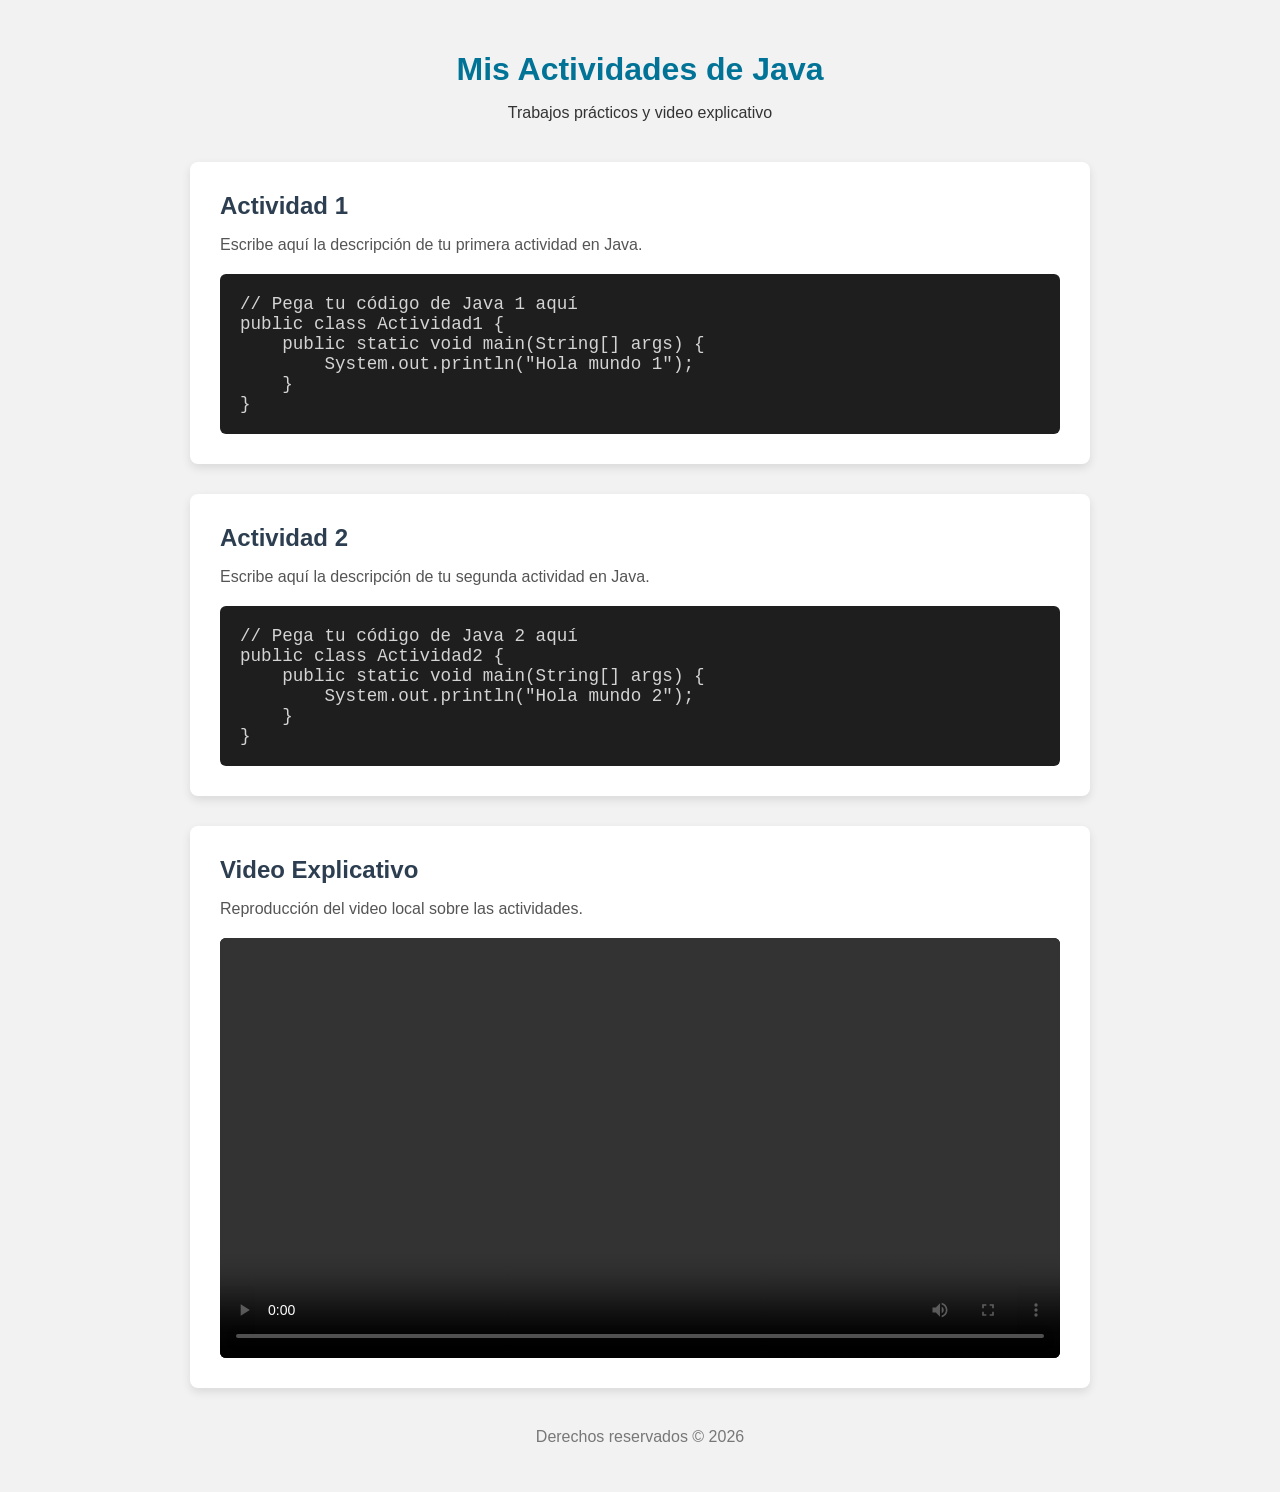
==== Principal/index.html @ 5158c772 "avance 2" ====
<!DOCTYPE html>
<html lang="es">
<head>
    <meta charset="UTF-8">
    <meta name="viewport" content="width=device-width, initial-scale=1.0">
    <title>Mis Actividades de Java</title>
    <link rel="stylesheet" href="style.css">
</head>
<body>

    <header class="encabezado">
        <h1>Mis Actividades de Java</h1>
        <p>Trabajos prácticos y video explicativo</p>
    </header>

    <main class="contenedor-principal">

        <!-- ACTIVIDAD 1 -->
        <section class="tarjeta">
            <h2>Actividad 1</h2>
            <p>Escribe aquí la descripción de tu primera actividad en Java.</p>
            
            <div class="caja-codigo">
                <!-- Puedes cambiar esto por <textarea> si quieres escribir código libremente -->
                <pre><code>// Pega tu código de Java 1 aquí
public class Actividad1 {
    public static void main(String[] args) {
        System.out.println("Hola mundo 1");
    }
}</code></pre>
            </div>
        </section>

        <!-- ACTIVIDAD 2 -->
        <section class="tarjeta">
            <h2>Actividad 2</h2>
            <p>Escribe aquí la descripción de tu segunda actividad en Java.</p>
            
            <div class="caja-codigo">
                <pre><code>// Pega tu código de Java 2 aquí
public class Actividad2 {
    public static void main(String[] args) {
        System.out.println("Hola mundo 2");
    }
}</code></pre>
            </div>
        </section>

        <!-- SECCIÓN DE VIDEO LOCAL -->
        <section class="tarjeta">
            <h2>Video Explicativo</h2>
            <p>Reproducción del video local sobre las actividades.</p>
            
            <div class="contenedor-video">
                <!-- Cambia "mi_video.mp4" por la ruta o nombre de tu archivo de video local -->
                <video src="mi_video.mp4" controls width="100%">
                    Tu navegador no soporta la reproducción de videos.
                </video>
            </div>
        </section>

    </main>

    <footer class="pie-pagina">
        <p>Derechos reservados &copy; 2026</p>
    </footer>

</body>
</html>
---- Principal/style.css ----
/* Estilos generales y sencillos */
body {
    font-family: Arial, sans-serif;
    background-color: #f2f2f2;
    color: #333;
    margin: 0;
    padding: 30px;
}

/* Encabezado */
.encabezado {
    text-align: center;
    margin-bottom: 40px;
}

.encabezado h1 {
    color: #007396;
    margin-bottom: 5px;
}

/* Contenedor principal que organiza todo hacia abajo */
.contenedor-principal {
    max-width: 900px;
    margin: 0 auto;
    display: flex;
    flex-direction: column;
    gap: 30px; /* Separación vertical entre cada sección */
}

/* Estilo de las tarjetas (grandes y cómodas) */
.tarjeta {
    background-color: #ffffff;
    padding: 30px;
    border-radius: 8px;
    box-shadow: 0 4px 10px rgba(0, 0, 0, 0.1);
}

.tarjeta h2 {
    color: #2c3e50;
    margin-top: 0;
    margin-bottom: 10px;
}

.tarjeta p {
    color: #555;
    margin-bottom: 20px;
}

/* Espacio grande para el código de Java */
.caja-codigo {
    background-color: #1e1e1e;
    color: #d4d4d4;
    padding: 20px;
    border-radius: 6px;
    font-family: monospace;
    font-size: 1.1rem;
    overflow-x: auto; /* Permite deslizar si el código es muy largo */
}

.caja-codigo pre {
    margin: 0;
}

/* Contenedor del video local */
.contenedor-video {
    text-align: center;
    background-color: #000;
    border-radius: 6px;
    overflow: hidden;
}

.contenedor-video video {
    display: block;
    max-height: 500px; /* Limita un poco la altura máxima si el video es gigante */
    margin: 0 auto;
}

/* Pie de página */
.pie-pagina {
    text-align: center;
    margin-top: 40px;
    color: #777;
}
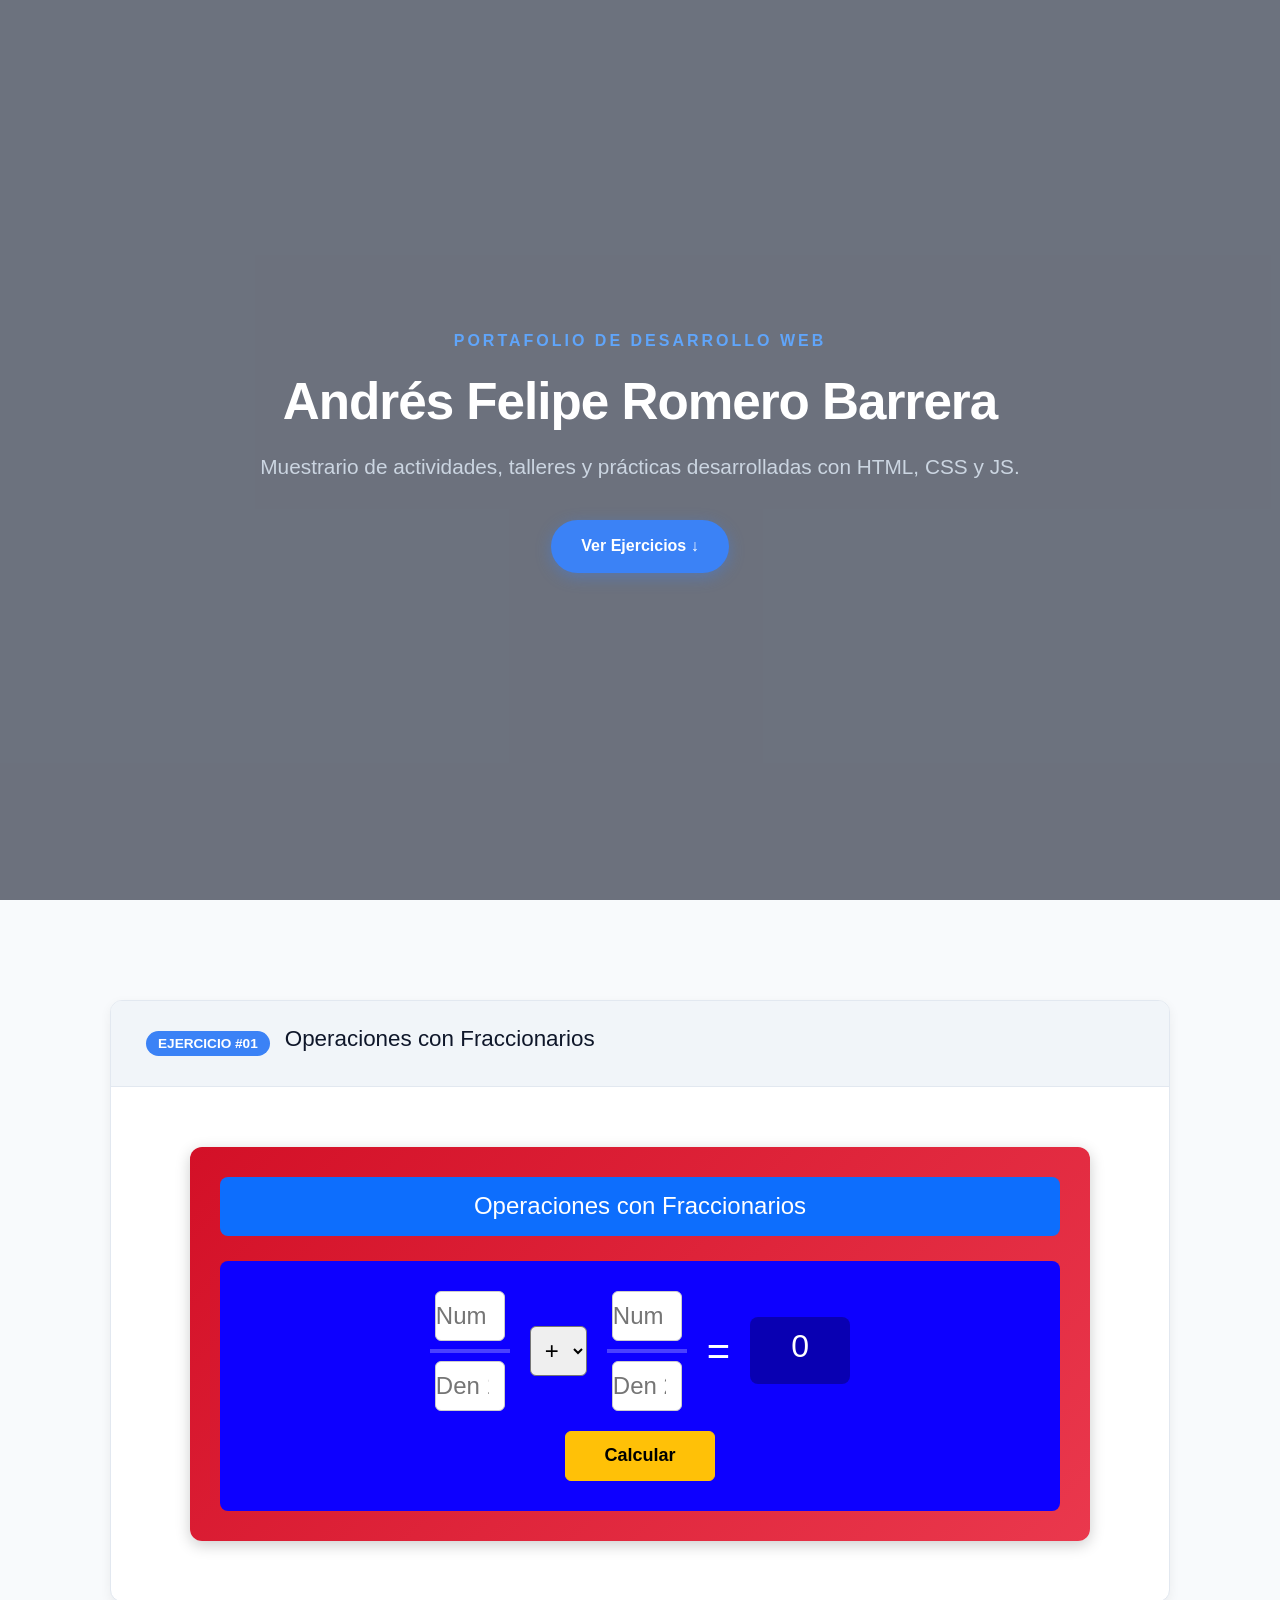
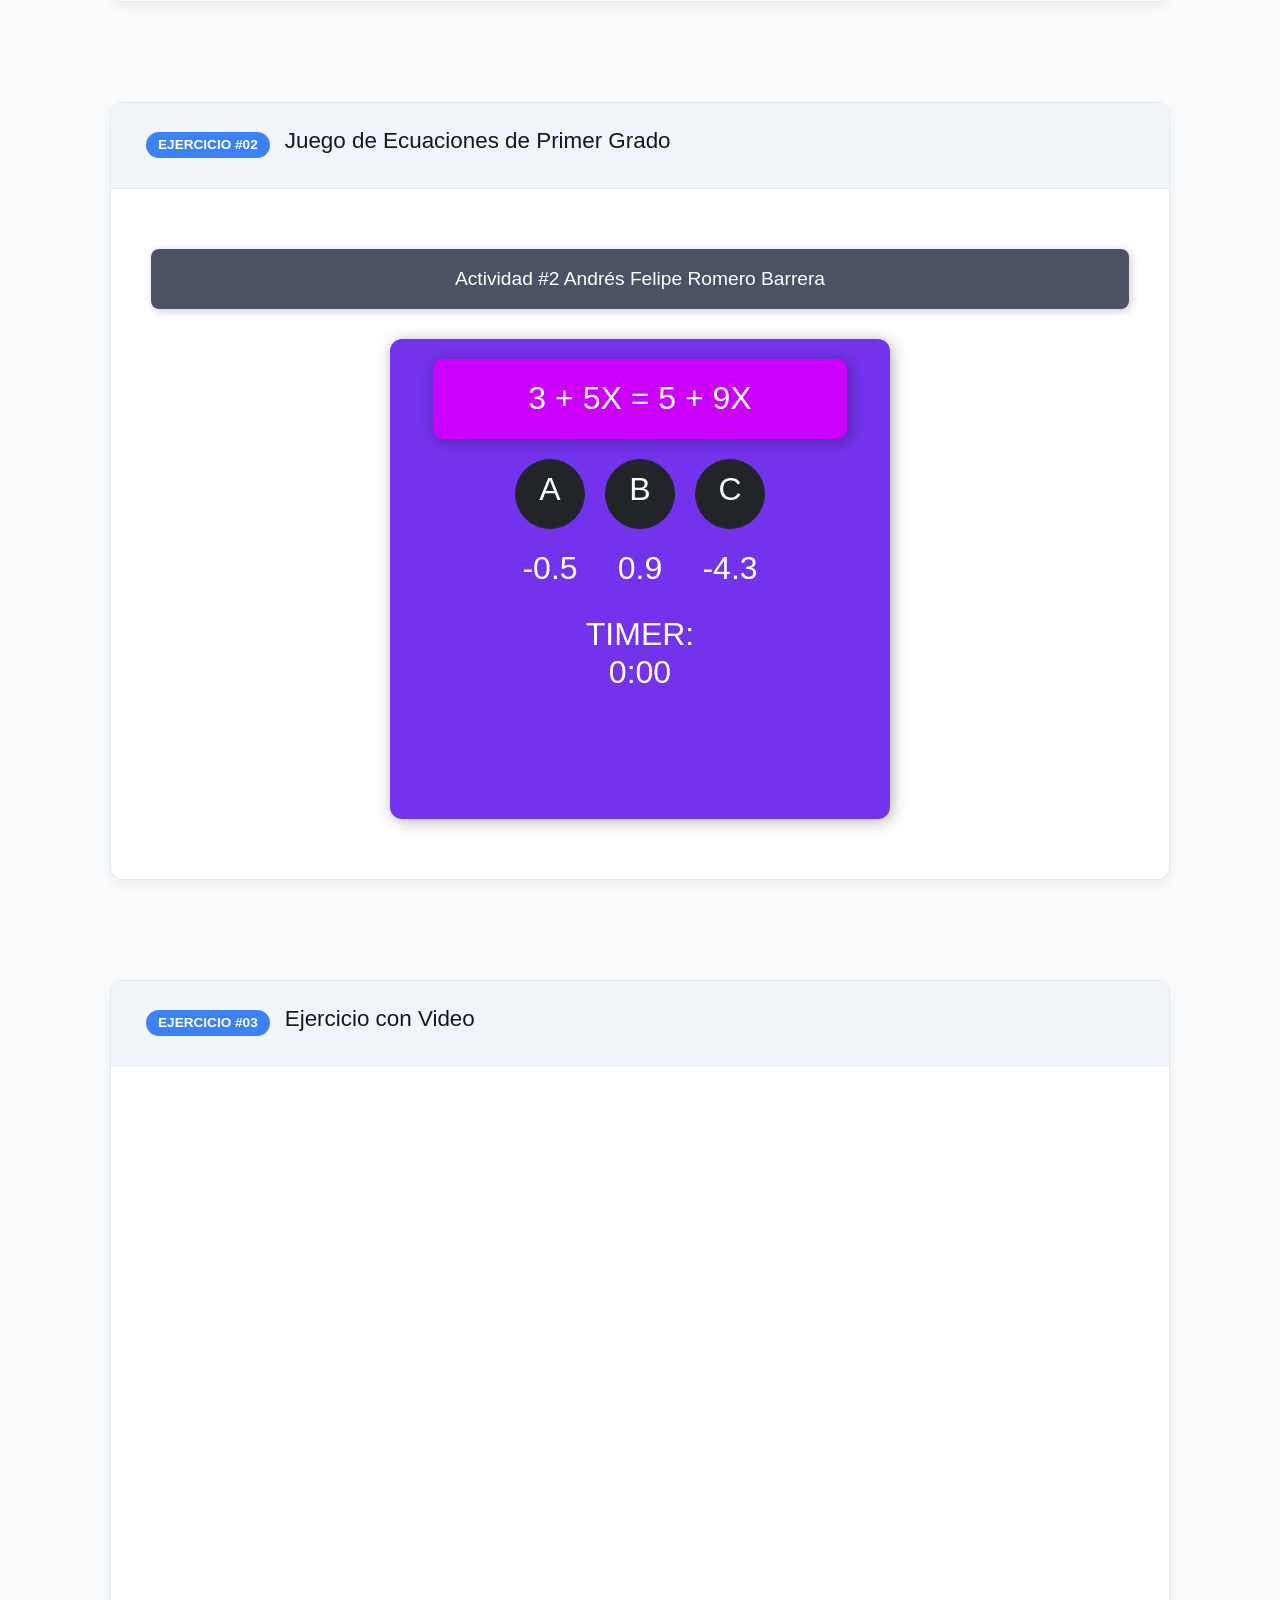
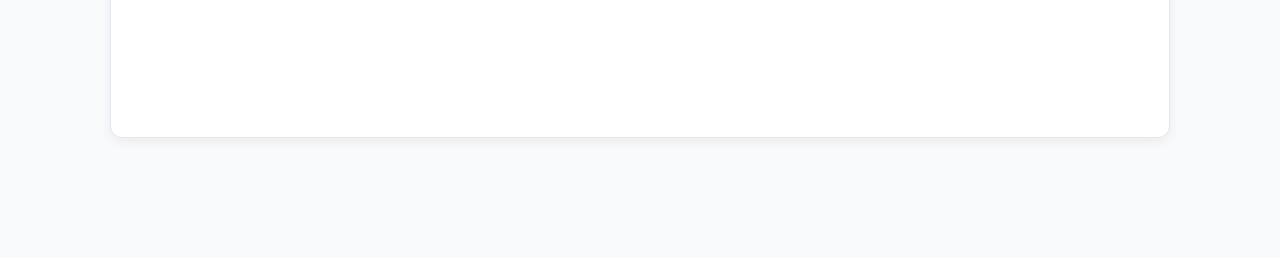
==== commit 5b1b8b50: "avance 4" ====
--- a/Principal/index.html
+++ b/Principal/index.html
@@ -1,69 +1,153 @@
 <!DOCTYPE html>
 <html lang="es">
 <head>
-    <meta charset="UTF-8">
-    <meta name="viewport" content="width=device-width, initial-scale=1.0">
-    <title>Mis Actividades de Java</title>
-    <link rel="stylesheet" href="style.css">
+  <meta charset="UTF-8">
+  <meta name="viewport" content="width=device-width, initial-scale=1.0">
+  <title>Portafolio de Ejercicios | Andrés Felipe Romero Barrera</title>
+
+  <!-- BOOTSTRAP -->
+  <link href="https://cdn.jsdelivr.net/npm/bootstrap@5.3.3/dist/css/bootstrap.min.css" rel="stylesheet">
+  <link rel="stylesheet" href="style.css">
 </head>
 <body>
 
-    <header class="encabezado">
-        <h1>Mis Actividades de Java</h1>
-        <p>Trabajos prácticos y video explicativo</p>
-    </header>
+  <!-- PANTALLA COMPLETA DE BIENVENIDA -->
+  <header class="bienvenida-full">
+    <div class="overlay"></div>
 
-    <main class="contenedor-principal">
+    <div class="contenido-bienvenida">
+      <span class="subtitulo">Portafolio de Desarrollo Web</span>
+      <h1>Andrés Felipe Romero Barrera</h1>
+      <p>Muestrario de actividades, talleres y prácticas desarrolladas con HTML, CSS y JS.</p>
+      
+      <a href="#ejercicios" class="btn-scroll">Ver Ejercicios ↓</a>
+    </div>
+  </header>
 
-        <!-- ACTIVIDAD 1 -->
-        <section class="tarjeta">
-            <h2>Actividad 1</h2>
-            <p>Escribe aquí la descripción de tu primera actividad en Java.</p>
-            
-            <div class="caja-codigo">
-                <!-- Puedes cambiar esto por <textarea> si quieres escribir código libremente -->
-                <pre><code>// Pega tu código de Java 1 aquí
-public class Actividad1 {
-    public static void main(String[] args) {
-        System.out.println("Hola mundo 1");
-    }
-}</code></pre>
+  <!-- CONTENEDOR PRINCIPAL DE EJERCICIOS -->
+  <main id="ejercicios" class="contenedor-principal">
+
+    <!-- SECCIÓN: EJERCICIO 1 (OPERACIONES CON FRACCIONARIOS) -->
+    <section class="tarjeta-ejercicio">
+      <header class="ejercicio-header">
+        <span class="badge">Ejercicio #01</span>
+        <h2>Operaciones con Fraccionarios</h2>
+      </header>
+      
+      <div class="ejercicio-cuerpo">
+        
+        <div id="content-fracciones">
+          <div id="information-fracciones">
+            <h2 id="name-fracciones">Operaciones con Fraccionarios</h2>
+          </div>
+
+          <div id="operation-fracciones">
+            <div class="fraccion-inputs">
+              <div class="bloque-fraccion">
+                <input type="number" id="num1" placeholder="Num 1">
+                <hr>
+                <input type="number" id="deno1" placeholder="Den 1">
+              </div>
+
+              <select id="operacion">
+                <option value="suma">+</option>
+                <option value="resta">-</option>
+                <option value="multiplicacion">x</option>
+                <option value="division">÷</option>
+              </select>
+
+              <div class="bloque-fraccion">
+                <input type="number" id="num2" placeholder="Num 2">
+                <hr>
+                <input type="number" id="deno2" placeholder="Den 2">
+              </div>
+
+              <h1 id="result-signo">=</h1>
+
+              <div id="equal">
+                <h2>0</h2>
+              </div>
             </div>
-        </section>
 
-        <!-- ACTIVIDAD 2 -->
-        <section class="tarjeta">
-            <h2>Actividad 2</h2>
-            <p>Escribe aquí la descripción de tu segunda actividad en Java.</p>
-            
-            <div class="caja-codigo">
-                <pre><code>// Pega tu código de Java 2 aquí
-public class Actividad2 {
-    public static void main(String[] args) {
-        System.out.println("Hola mundo 2");
-    }
-}</code></pre>
+            <button id="boton1" onclick="Operation()" class="btn btn-warning fw-bold">Calcular</button>
+          </div>
+        </div>
+
+      </div>
+    </section>
+
+    <!-- SECCIÓN: EJERCICIO 2 (JUEGO DE ECUACIONES) -->
+    <section class="tarjeta-ejercicio">
+      <header class="ejercicio-header">
+        <span class="badge">Ejercicio #02</span>
+        <h2>Juego de Ecuaciones de Primer Grado</h2>
+      </header>
+
+      <div class="ejercicio-cuerpo">
+        
+        <div class="header-ejercicio1">
+          <h2 id="Text">Actividad #2 Andrés Felipe Romero Barrera</h2>
+        </div>
+
+        <div class="container-primary">
+          <nav class="ecuation0">
+            <footer class="ecuation">
+              <h2 id="operation"></h2>
+            </footer>
+          </nav>
+
+          <div class="resultado">
+            <button class="result btn btn-dark" type="button">
+              <h2>A</h2>
+            </button>
+            <button class="result btn btn-dark" type="button">
+              <h2>B</h2>
+            </button>
+            <button class="result btn btn-dark" type="button">
+              <h2>C</h2>
+            </button>
+          </div>
+
+          <div class="resultado1">
+            <div class="result1">
+              <h2>00</h2>
             </div>
-        </section>
+            <div class="result1">
+              <h2>00</h2>
+            </div>
+            <div class="result1">
+              <h2>00</h2>
+            </div>
+          </div>
 
-        <!-- SECCIÓN DE VIDEO LOCAL -->
-        <section class="tarjeta">
-            <h2>Video Explicativo</h2>
-            <p>Reproducción del video local sobre las actividades.</p>
-            
-            <div class="contenedor-video">
-                <!-- Cambia "mi_video.mp4" por la ruta o nombre de tu archivo de video local -->
-                <video src="mi_video.mp4" controls width="100%">
-                    Tu navegador no soporta la reproducción de videos.
-                </video>
-            </div>
-        </section>
+          <div class="footer1">
+            <h2>TIMER: <br>0:00</h2>
+          </div>
+        </div>
 
-    </main>
+      </div>
+    </section>
 
-    <footer class="pie-pagina">
-        <p>Derechos reservados &copy; 2026</p>
-    </footer>
+    <!-- SECCIÓN: EJERCICIO 3 (VIDEO) -->
+    <section class="tarjeta-ejercicio">
+      <header class="ejercicio-header">
+        <span class="badge">Ejercicio #03</span>
+        <h2>Ejercicio con Video</h2>
+      </header>
 
+      <div class="ejercicio-cuerpo">
+        <div class="contenedor-video">
+          <iframe 
+            src="https://www.youtube.com/embed/dQw4w9WgXcQ" 
+            title="Video del Ejercicio" 
+            allowfullscreen>
+          </iframe>
+        </div>
+      </div>
+    </section>
+
+  </main>
+
+  <script src="funciones.js"></script>
 </body>
 </html>
--- a/Principal/style.css
+++ b/Principal/style.css
@@ -1,83 +1,347 @@
-/* Estilos generales y sencillos */
+/* RESETEO BÁSICO Y GENERALES */
+* {
+  box-sizing: border-box;
+  margin: 0;
+  padding: 0;
+}
+
+html {
+  scroll-behavior: smooth;
+}
+
 body {
-    font-family: Arial, sans-serif;
-    background-color: #f2f2f2;
-    color: #333;
-    margin: 0;
-    padding: 30px;
-}
-
-/* Encabezado */
-.encabezado {
-    text-align: center;
-    margin-bottom: 40px;
-}
-
-.encabezado h1 {
-    color: #007396;
-    margin-bottom: 5px;
-}
-
-/* Contenedor principal que organiza todo hacia abajo */
+  font-family: 'Segoe UI', Tahoma, Geneva, Verdana, sans-serif;
+  background-color: #f8fafc;
+  color: #1e293b;
+  line-height: 1.8;
+}
+
+/* BIENVENIDA A PANTALLA COMPLETA */
+.bienvenida-full {
+  position: relative;
+  width: 100%;
+  height: 100vh;
+  display: flex;
+  align-items: center;
+  justify-content: center;
+  text-align: center;
+  color: #ffffff;
+  padding: 20px;
+  background-image: url('https://i.pinimg.com/736x/0a/65/14/0a6514b4e0bca46d5d92ed943190133e.jpg');
+  background-size: cover;
+  background-position: center;
+  background-repeat: no-repeat;
+}
+
+.overlay {
+  position: absolute;
+  top: 0;
+  left: 0;
+  width: 100%;
+  height: 100%;
+  background: rgba(15, 23, 42, 0.6);
+  z-index: 1;
+}
+
+.contenido-bienvenida {
+  position: relative;
+  z-index: 2;
+  max-width: 900px;
+}
+
+.subtitulo {
+  display: inline-block;
+  font-size: 1rem;
+  letter-spacing: 3px;
+  text-transform: uppercase;
+  color: #60a5fa;
+  margin-bottom: 15px;
+  font-weight: 600;
+}
+
+.contenido-bienvenida h1 {
+  font-size: 3.2rem;
+  font-weight: 800;
+  margin-bottom: 15px;
+  letter-spacing: -1px;
+}
+
+.contenido-bienvenida p {
+  font-size: 1.3rem;
+  color: #cbd5e1;
+  margin-bottom: 35px;
+}
+
+.btn-scroll {
+  display: inline-block;
+  padding: 12px 30px;
+  background-color: #3b82f6;
+  color: #ffffff;
+  text-decoration: none;
+  font-weight: 600;
+  border-radius: 30px;
+  transition: all 0.3s ease;
+  box-shadow: 0 4px 15px rgba(59, 130, 246, 0.4);
+}
+
+.btn-scroll:hover {
+  background-color: #2563eb;
+  transform: translateY(-3px);
+}
+
+/* CONTENEDOR PRINCIPAL CON ESPACIADO GENEROSO */
 .contenedor-principal {
-    max-width: 900px;
-    margin: 0 auto;
-    display: flex;
-    flex-direction: column;
-    gap: 30px; /* Separación vertical entre cada sección */
-}
-
-/* Estilo de las tarjetas (grandes y cómodas) */
-.tarjeta {
-    background-color: #ffffff;
-    padding: 30px;
-    border-radius: 8px;
-    box-shadow: 0 4px 10px rgba(0, 0, 0, 0.1);
-}
-
-.tarjeta h2 {
-    color: #2c3e50;
-    margin-top: 0;
-    margin-bottom: 10px;
-}
-
-.tarjeta p {
-    color: #555;
-    margin-bottom: 20px;
-}
-
-/* Espacio grande para el código de Java */
-.caja-codigo {
-    background-color: #1e1e1e;
-    color: #d4d4d4;
-    padding: 20px;
-    border-radius: 6px;
-    font-family: monospace;
-    font-size: 1.1rem;
-    overflow-x: auto; /* Permite deslizar si el código es muy largo */
-}
-
-.caja-codigo pre {
-    margin: 0;
-}
-
-/* Contenedor del video local */
+  max-width: 1100px;
+  margin: 100px auto 120px auto;
+  padding: 0 20px;
+  display: flex;
+  flex-direction: column;
+  gap: 100px;
+}
+
+.tarjeta-ejercicio {
+  background-color: #ffffff;
+  border-radius: 12px;
+  border: 1px solid #e2e8f0;
+  box-shadow: 0 4px 12px rgba(0, 0, 0, 0.06);
+  overflow: hidden;
+}
+
+.ejercicio-header {
+  padding: 25px 35px;
+  background-color: #f1f5f9;
+  border-bottom: 1px solid #e2e8f0;
+  display: flex;
+  align-items: center;
+  gap: 15px;
+}
+
+.badge {
+  background-color: #3b82f6;
+  color: #ffffff;
+  font-size: 0.85rem;
+  font-weight: 600;
+  padding: 6px 12px;
+  border-radius: 20px;
+  text-transform: uppercase;
+}
+
+.ejercicio-header h2 {
+  font-size: 1.4rem;
+  color: #0f172a;
+}
+
+.ejercicio-cuerpo {
+  padding: 60px 40px;
+  min-height: 280px;
+}
+
+/* ======================================================= */
+/* ESTILOS DEL EJERCICIO #01 (FRACCIONARIOS)               */
+/* ======================================================= */
+
+#content-fracciones {
+  width: 100%;
+  max-width: 900px;
+  margin: 0 auto;
+  background: linear-gradient(135deg, #d31027, #ea384d);
+  padding: 30px;
+  border-radius: 12px;
+  box-shadow: 0 4px 15px rgba(0,0,0,0.2);
+}
+
+#information-fracciones {
+  background-color: #0d6efd;
+  padding: 15px;
+  border-radius: 8px;
+  text-align: center;
+  margin-bottom: 25px;
+}
+
+#name-fracciones {
+  color: white;
+  font-size: 1.5rem;
+  margin: 0;
+}
+
+#operation-fracciones {
+  background-color: #0d00ff;
+  padding: 30px;
+  border-radius: 8px;
+  display: flex;
+  flex-direction: column;
+  align-items: center;
+  gap: 20px;
+}
+
+.fraccion-inputs {
+  display: flex;
+  align-items: center;
+  justify-content: center;
+  gap: 20px;
+  flex-wrap: wrap;
+}
+
+.bloque-fraccion {
+  display: flex;
+  flex-direction: column;
+  align-items: center;
+  width: 80px;
+}
+
+.bloque-fraccion input {
+  width: 70px;
+  height: 50px;
+  font-size: 24px;
+  text-align: center;
+  border-radius: 6px;
+  border: 1px solid #ccc;
+}
+
+.bloque-fraccion hr {
+  width: 100%;
+  border: 2px solid white;
+  margin: 8px 0;
+}
+
+#operacion {
+  height: 50px;
+  font-size: 24px;
+  padding: 0 10px;
+  border-radius: 6px;
+}
+
+#result-signo {
+  color: white;
+  font-size: 40px;
+  margin: 0;
+}
+
+#equal {
+  color: white;
+  font-size: 24px;
+  background-color: rgba(0, 0, 0, 0.3);
+  padding: 10px 20px;
+  border-radius: 8px;
+  text-align: center;
+  min-width: 100px;
+}
+
+#equal nav {
+  margin: 2px 0;
+}
+
+#boton1 {
+  width: 150px;
+  height: 50px;
+  font-size: 18px;
+}
+
+/* ======================================================= */
+/* ESTILOS DEL EJERCICIO #02 (ECUACIONES)                  */
+/* ======================================================= */
+
+.header-ejercicio1 {
+  width: 100%;
+  height: 60px;
+  background-color: rgba(30, 41, 59, 0.8);
+  color: white;
+  text-align: center;
+  box-shadow: 2px 2px 10px rgba(0, 0, 0, 0.2);
+  display: flex;
+  justify-content: center;
+  align-items: center;
+  border-radius: 8px;
+  margin-bottom: 30px;
+}
+
+.header-ejercicio1 h2 {
+  font-size: 1.2rem;
+  margin: 0;
+}
+
+.container-primary {
+  width: 100%;
+  max-width: 500px;
+  min-height: 480px;
+  background-color: rgba(91, 15, 233, 0.85);
+  margin: 0 auto;
+  position: relative;
+  border-radius: 12px;
+  box-shadow: 2px 2px 15px rgba(0, 0, 0, 0.3);
+  padding: 20px;
+}
+
+.ecuation0 {
+  width: 90%;
+  height: 80px;
+  background-color: rgb(204, 0, 255);
+  margin: 0 auto 20px auto;
+  text-align: center;
+  border-radius: 10px;
+  box-shadow: 2px 2px 15px rgba(0, 0, 0, 0.3);
+  display: flex;
+  align-items: center;
+  justify-content: center;
+}
+
+.ecuation0 h2 {
+  color: white;
+  margin: 0;
+}
+
+.resultado {
+  width: 100%;
+  display: flex;
+  justify-content: center;
+  gap: 20px;
+  margin-bottom: 20px;
+}
+
+.result {
+  border-radius: 50% !important;
+  width: 70px;
+  height: 70px;
+  display: flex;
+  align-items: center;
+  justify-content: center;
+}
+
+.resultado1 {
+  width: 100%;
+  display: flex;
+  justify-content: center;
+  gap: 20px;
+  margin-bottom: 20px;
+}
+
+.result1 {
+  width: 70px;
+  text-align: center;
+  color: white;
+}
+
+.footer1 {
+  width: 100%;
+  text-align: center;
+  color: white;
+  margin-top: 10px;
+}
+
+/* ESTILOS DEL VIDEO (EJERCICIO #3) */
 .contenedor-video {
-    text-align: center;
-    background-color: #000;
-    border-radius: 6px;
-    overflow: hidden;
-}
-
-.contenedor-video video {
-    display: block;
-    max-height: 500px; /* Limita un poco la altura máxima si el video es gigante */
-    margin: 0 auto;
-}
-
-/* Pie de página */
-.pie-pagina {
-    text-align: center;
-    margin-top: 40px;
-    color: #777;
+  position: relative;
+  padding-bottom: 56.25%;
+  height: 0;
+  overflow: hidden;
+  border-radius: 8px;
+}
+
+.contenedor-video iframe {
+  position: absolute;
+  top: 0;
+  left: 0;
+  width: 100%;
+  height: 100%;
+  border: 0;
 }
